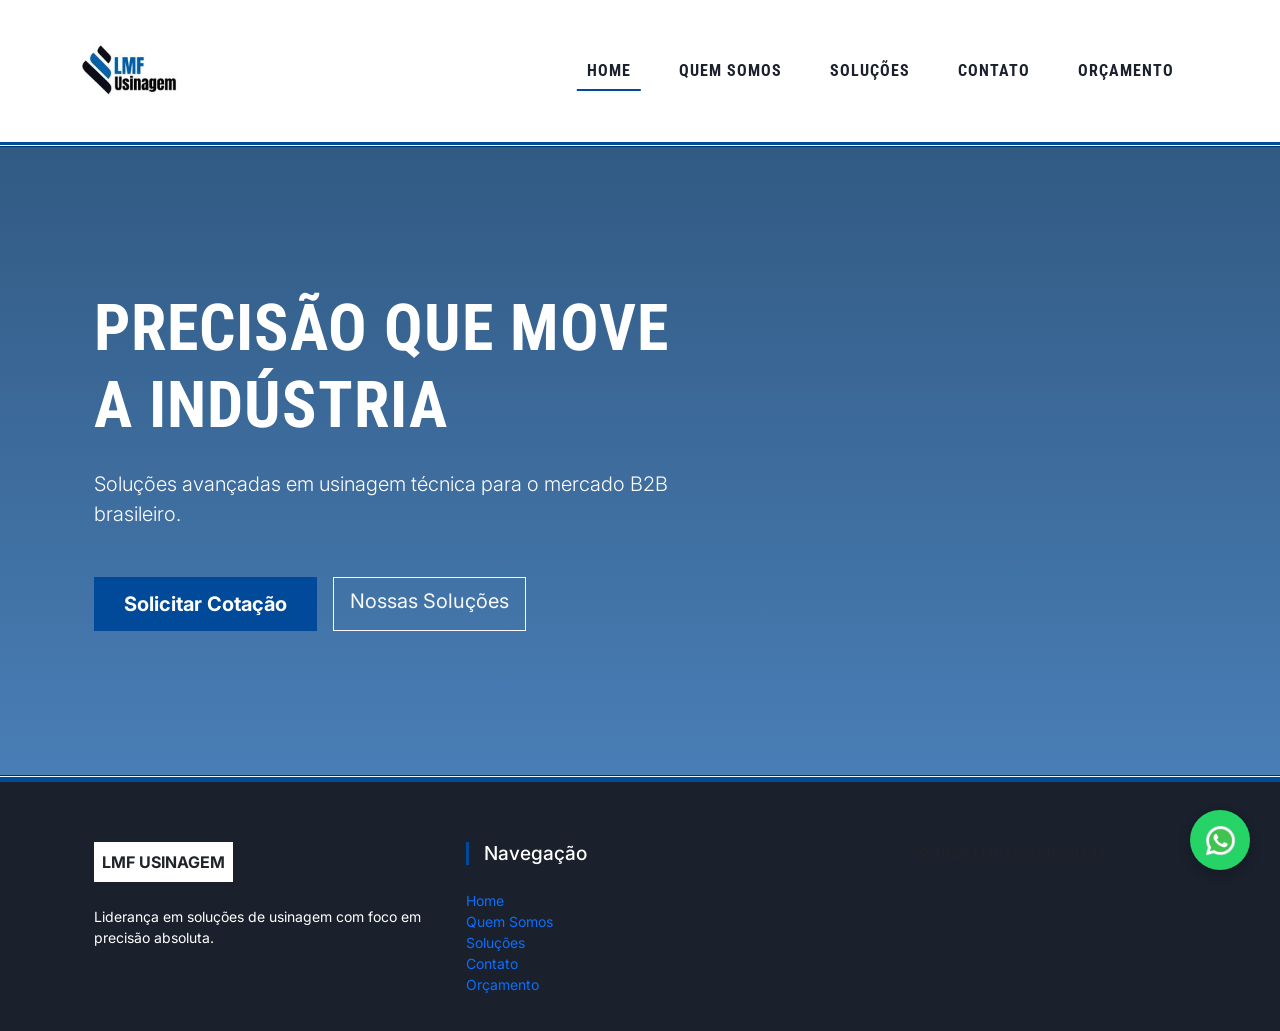
==== index.html @ 6fcbe22f "Versão inicial LMF com ajustes de UI" ====
<!doctype html>
<html lang="pt-br">
  <head>
    <meta charset="UTF-8" />
    <meta name="viewport" content="width=device-width, initial-scale=1.0" />
    <title>LMF Usinagem | Home</title>
    <link
      href="https://cdn.jsdelivr.net/npm/bootstrap@5.3.2/dist/css/bootstrap.min.css"
      rel="stylesheet"
    />
    <link
      href="https://fonts.googleapis.com/css2?family=Inter:wght@400;700&family=Roboto+Condensed:wght@700&display=swap"
      rel="stylesheet"
    />
    <link rel="stylesheet" href="style.css" />
  </head>
  <body>
    <nav class="navbar navbar-expand-lg sticky-top">
      <div class="container">
        <a class="navbar-brand d-flex align-items-center" href="index.html">
          <img src="img/logo.jpg" alt="lmf_logo" height="100" />
        </a>
        <button
          class="navbar-toggler border-0"
          type="button"
          data-bs-toggle="collapse"
          data-bs-target="#navbarNav"
        >
          <span class="navbar-toggler-icon"></span>
        </button>
        <div class="collapse navbar-collapse" id="navbarNav">
          <ul class="navbar-nav ms-auto">
            <li class="nav-item">
              <a class="nav-link active" href="index.html">Home</a>
            </li>
            <li class="nav-item">
              <a class="nav-link" href="quem_somos.html">Quem Somos</a>
            </li>
            <li class="nav-item">
              <a class="nav-link" href="solucoes.html">Soluções</a>
            </li>
            <li class="nav-item">
              <a class="nav-link" href="contato.html">Contato</a>
            </li>
            <li class="nav-item">
              <a class="nav-link" href="orcamento.html">Orçamento</a>
            </li>
          </ul>
        </div>
      </div>
    </nav>

    <main>
      <div class="hero">
        <div class="container">
          <div class="row">
            <div class="col-lg-7">
              <h1 class="display-3 fw-bold mb-4">
                Precisão que Move a Indústria
              </h1>
              <p class="lead mb-5">
                Soluções avançadas em usinagem técnica para o mercado B2B
                brasileiro.
              </p>
              <div class="d-flex gap-3">
                <a href="orcamento.html" class="btn btn-industrial btn-lg"
                  >Solicitar Cotação</a
                >
                <a
                  href="solucoes.html"
                  class="btn btn-outline-light btn-lg rounded-0"
                  >Nossas Soluções</a
                >
              </div>
            </div>
          </div>
        </div>
      </div>
    </main>

    <footer>
      <div class="container">
        <div class="row g-4">
          <div class="col-lg-4">
            <div class="bg-white d-inline-block p-2 mb-4 fw-bold text-dark">
              LMF USINAGEM
            </div>
            <p class="small">
              Liderança em soluções de usinagem com foco em precisão absoluta.
            </p>
          </div>
          <div class="col-lg-4">
            <h6 class="footer-heading">Navegação</h6>
            <ul class="list-unstyled small">
              <li>
                <a href="index.html" class="text-decoration-none">Home</a>
              </li>
              <li>
                <a href="quem_somos.html" class="text-decoration-none"
                  >Quem Somos</a
                >
              </li>
              <li>
                <a href="solucoes.html" class="text-decoration-none"
                  >Soluções</a
                >
              </li>
              <li>
                <a href="contato.html" class="text-decoration-none">Contato</a>
              </li>
              <li>
                <a href="orcamento.html" class="text-decoration-none"
                  >Orçamento</a
                >
              </li>
            </ul>
          </div>
          <div class="col-lg-4 text-center">
            <p class="small text-muted">© 2026 LMF Usinagem Ltda.</p>
          </div>
        </div>
      </div>
    </footer>

    <a href="https://wa.me/5511959652574" target="_blank" class="whatsapp-fab">
      <img src="img/whats_icon.png" alt="WhatsApp" class="whats_image" />
    </a>
    <script src="https://cdn.jsdelivr.net/npm/bootstrap@5.3.2/dist/js/bootstrap.bundle.min.js"></script>
    <script src="script.js"></script>
  </body>
</html>
---- style.css ----
html {
    overflow-y: scroll;
}

:root {
    --lmf-blue: #004a99;
    --lmf-dark-blue: #003366;
    --lmf-gray-metallic: #e2e8f0;
    --lmf-dark-gray: #1a202c;
    --lmf-accent: #3182ce;
    --lmf-white: #ffffff;
}

body {
    font-family: 'Inter', sans-serif;
    color: var(--lmf-dark-gray);
    background-color: #f4f7f9;
    overflow-x: hidden;
    width: 100%;
}

main {
    padding-top: 1px;
    padding-bottom: 1px;
}

h1, h2, h3, .nav-link {
    font-family: 'Roboto Condensed', sans-serif;
    text-transform: uppercase;
    letter-spacing: 1px;
}

.btn, .card, .form-control, .form-select {
    border-radius: 0 !important;
}


.navbar {
    background-color: var(--lmf-white);
    border-bottom: 3px solid var(--lmf-blue);
    padding: 1rem 0;
    transition: all 0.3s ease;
}

.nav-link {
    color: var(--lmf-dark-gray) !important;
    font-weight: 700;
    padding: 0.5rem 1.5rem !important;
    position: relative;
    display: inline-block;
}


.nav-link::after {
    content: '';
    position: absolute;
    bottom: 0;
    left: 50%; 
    width: 0;   
    height: 2px;
    background: var(--lmf-blue);
    transition: all 0.3s ease-in-out;
    transform: translateX(-50%); 
}

.nav-link:hover::after, 
.nav-link.active::after {
    width: 70%; 
}


.hero {
    background: linear-gradient(rgba(0, 51, 102, 0.8), rgba(0, 74, 153, 0.7)), 
                url('https://images.unsplash.com/photo-1504917595217-d4dc5ebe6122?auto=format&fit=crop&q=80&w=2000');
    background-size: cover;
    background-position: center;
    height: 70vh;
    display: flex;
    align-items: center;
    color: white;
    border-top: 1px solid var(--lmf-dark-blue);
    border-bottom: 1px solid var(--lmf-dark-blue);
}

.page-section {
    padding: 80px 0;
}

.service-card {
    border: 1px solid #ddd;
    border-left: 5px solid var(--lmf-blue);
    transition: all 0.3s ease;
    height: 100%;
    background: white;
}

.service-card:hover {
    transform: scale(1.02);
    box-shadow: 0 10px 20px rgba(0,0,0,0.1);
}

.whatsapp-fab {
    position: fixed;
    bottom: 30px;
    right: 30px;
    background-color: #25d366;
    width: 60px;
    height: 60px;
    border-radius: 50%;
    display: flex;
    align-items: center;
    justify-content: center;
    box-shadow: 0 4px 12px rgba(0,0,0,0.2);
    z-index: 1000;
    transition: transform 0.3s;
}

.whatsapp-fab:hover { transform: scale(1.1); }

footer {
    background-color: var(--lmf-dark-gray);
    color: var(--lmf-white);
    padding: 60px 0 20px;
    border-top: 5px solid var(--lmf-blue);
}

.footer-heading {
    color: white;
    margin-bottom: 25px;
    font-size: 1.2rem;
    border-left: 3px solid var(--lmf-blue);
    padding-left: 15px;
}

.placeholder-img {
    background: #e2e8f0;
    display: flex;
    align-items: center;
    justify-content: center;
    color: #64748b;
    font-weight: bold;
    text-transform: uppercase;
}

.btn-industrial {
    background-color: var(--lmf-blue);
    color: white;
    border: none;
    padding: 12px 30px;
    font-weight: bold;
    transition: background 0.3s;
}

.btn-industrial:hover { background-color: var(--lmf-dark-blue); }

.whats_image {
    width: 35px;
    height: 35px;
}

.row {
    margin-left: 0;
    margin-right: 0;
}

.google-map {
    width: 100%;
    height: 100px;
    border: 0;
    border-radius: 15px;
    display: block;
}
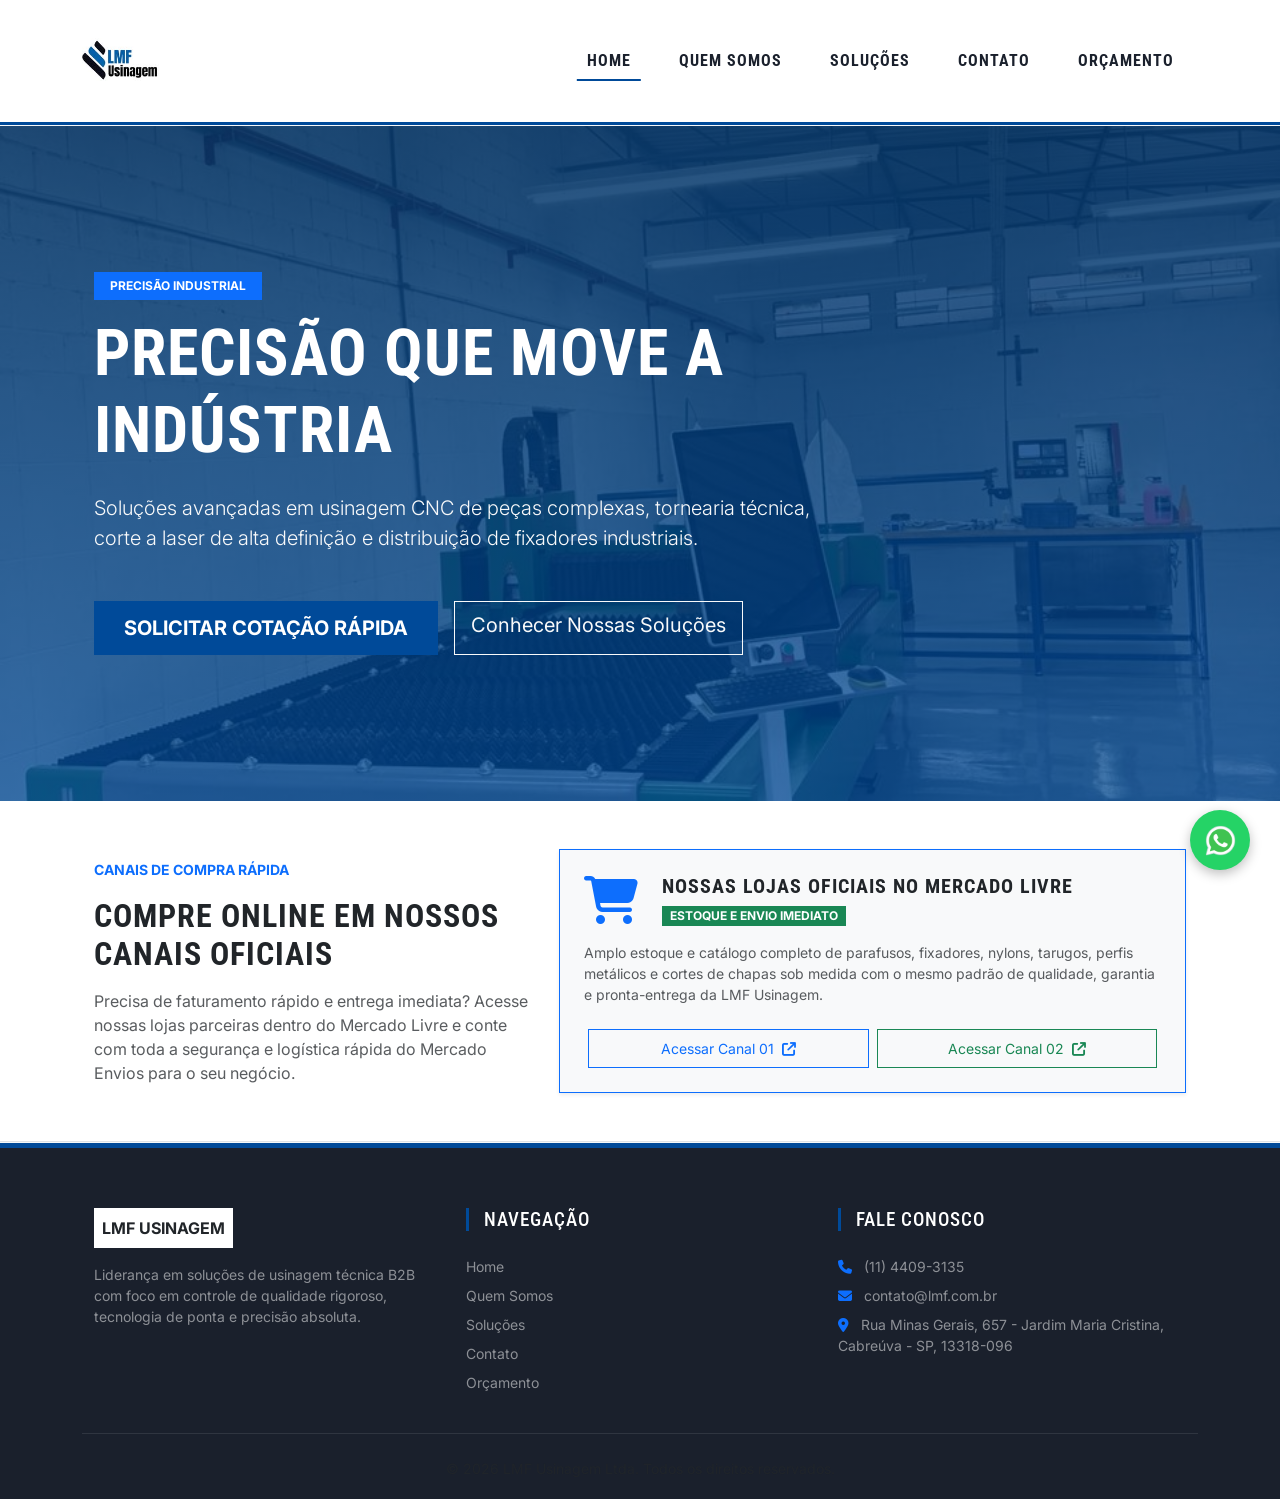
==== commit 16a7d81e: "feat: atualiza design institucional, adiciona fotos tratadas, otimiza seo local e integra lojas do m" ====
--- a/index.html
+++ b/index.html
@@ -3,13 +3,61 @@
   <head>
     <meta charset="UTF-8" />
     <meta name="viewport" content="width=device-width, initial-scale=1.0" />
-    <title>LMF Usinagem | Home</title>
+    <title>
+      LMF Usinagem | Serviços de Usinagem CNC, Corte a Laser e Fixadores
+    </title>
+    <meta
+      name="description"
+      content="Serviços de usinagem técnica de precisão, tornearia mecânica, corte a laser de chapas e amplo estoque de tarugos e fixadores (parafusos, porcas, arruelas). Atendemos todo o Brasil."
+    />
+    <meta
+      name="keywords"
+      content="usinagem cnc, corte a laser de chapas, tornearia mecanica, tarugos de aço, parafusos e porcas, distribuidor de fixadores, lmf usinagem"
+    />
+    <script type="application/ld+json">
+      {
+        "@context": "https://schema.org",
+        "@type": "MetalworkingShops",
+        "name": "LMF Usinagem",
+        "image": "https://www.lmf.com.br/img/logo.jpg",
+        "@id": "https://www.lmf.com.br",
+        "url": "https://www.lmf.com.br",
+        "telephone": "+55-11-4409-3135",
+        "address": {
+          "@type": "PostalAddress",
+          "streetAddress": "Rua Nome da Rua, Número",
+          "addressLocality": "Diadema",
+          "addressRegion": "SP",
+          "postalCode": "09900-000",
+          "addressCountry": "BR"
+        },
+        "geo": {
+          "@type": "GeoCoordinates",
+          "latitude": -23.6821,
+          "longitude": -46.6214
+        },
+        "openingHoursSpecification": {
+          "@type": "OpeningHoursSpecification",
+          "dayOfWeek": ["Monday", "Tuesday", "Wednesday", "Thursday", "Friday"],
+          "opens": "08:00",
+          "closes": "18:00"
+        },
+        "sameAs": [
+          "https://www.mercadolivre.com.br/pagina/lmfusinagem",
+          "https://www.mercadolivre.com.br/pagina/lmf_usinagem"
+        ]
+      }
+    </script>
     <link
       href="https://cdn.jsdelivr.net/npm/bootstrap@5.3.2/dist/css/bootstrap.min.css"
       rel="stylesheet"
     />
     <link
       href="https://fonts.googleapis.com/css2?family=Inter:wght@400;700&family=Roboto+Condensed:wght@700&display=swap"
+      rel="stylesheet"
+    />
+    <link
+      href="https://cdnjs.cloudflare.com/ajax/libs/font-awesome/6.4.0/css/all.min.css"
       rel="stylesheet"
     />
     <link rel="stylesheet" href="style.css" />
@@ -18,7 +66,7 @@
     <nav class="navbar navbar-expand-lg sticky-top">
       <div class="container">
         <a class="navbar-brand d-flex align-items-center" href="index.html">
-          <img src="img/logo.jpg" alt="lmf_logo" height="100" />
+          <img src="img/logo.jpg" alt="LMF Usinagem Logo" height="80" />
         </a>
         <button
           class="navbar-toggler border-0"
@@ -54,77 +102,219 @@
       <div class="hero">
         <div class="container">
           <div class="row">
-            <div class="col-lg-7">
-              <h1 class="display-3 fw-bold mb-4">
+            <div class="col-lg-8">
+              <span
+                class="badge bg-primary text-uppercase mb-3 px-3 py-2 fw-bold rounded-0"
+                >Precisão Industrial</span
+              >
+              <h1 class="display-3 fw-bold mb-4 text-white">
                 Precisão que Move a Indústria
               </h1>
-              <p class="lead mb-5">
-                Soluções avançadas em usinagem técnica para o mercado B2B
-                brasileiro.
+              <p class="lead mb-5 text-light">
+                Soluções avançadas em usinagem CNC de peças complexas, tornearia
+                técnica, corte a laser de alta definição e distribuição de
+                fixadores industriais.
               </p>
-              <div class="d-flex gap-3">
+              <div class="d-flex flex-wrap gap-3">
                 <a href="orcamento.html" class="btn btn-industrial btn-lg"
-                  >Solicitar Cotação</a
-                >
-                <a
-                  href="solucoes.html"
-                  class="btn btn-outline-light btn-lg rounded-0"
-                  >Nossas Soluções</a
+                  >Solicitar Cotação Rápida</a
+                >
+                <a href="solucoes.html" class="btn btn-outline-light btn-lg"
+                  >Conhecer Nossas Soluções</a
                 >
               </div>
             </div>
           </div>
         </div>
       </div>
+
+      <section class="py-5 bg-white border-bottom">
+        <div class="container">
+          <div class="row align-items-center g-4">
+            <div class="col-lg-5">
+              <span class="text-primary fw-bold text-uppercase small"
+                >Canais de Compra Rápida</span
+              >
+              <h2 class="fw-bold my-3 text-dark">
+                Compre Online em Nossos Canais Oficiais
+              </h2>
+              <p class="text-muted mb-0">
+                Precisa de faturamento rápido e entrega imediata? Acesse nossas
+                lojas parceiras dentro do Mercado Livre e conte com toda a
+                segurança e logística rápida do Mercado Envios para o seu
+                negócio.
+              </p>
+            </div>
+
+            <div class="col-lg-7">
+              <div
+                class="card border-primary p-4 shadow-sm bg-light text-center text-md-start"
+              >
+                <div
+                  class="d-flex flex-column flex-md-row align-items-center mb-3"
+                >
+                  <i
+                    class="fa-solid fa-cart-shopping fa-3x text-primary me-md-4 mb-3 mb-md-0"
+                  ></i>
+                  <div>
+                    <h5 class="fw-bold text-dark mb-1 text-uppercase">
+                      Nossas Lojas Oficiais no Mercado Livre
+                    </h5>
+                    <span
+                      class="badge bg-success text-uppercase fw-bold rounded-0"
+                      style="font-size: 0.75rem"
+                      >Estoque e Envio Imediato</span
+                    >
+                  </div>
+                </div>
+
+                <p class="text-muted small mb-4">
+                  Amplo estoque e catálogo completo de parafusos, fixadores,
+                  nylons, tarugos, perfis metálicos e cortes de chapas sob
+                  medida com o mesmo padrão de qualidade, garantia e
+                  pronta-entrega da LMF Usinagem.
+                </p>
+
+                <div class="row g-2">
+                  <div class="col-sm-6">
+                    <a
+                      href="https://www.mercadolivre.com.br/pagina/lmfusinagem"
+                      target="_blank"
+                      class="btn btn-outline-primary btn-sm w-100 py-2 rounded-0"
+                    >
+                      Acessar Canal 01
+                      <i
+                        class="fa-solid fa-arrow-up-right-from-square ms-1"
+                      ></i>
+                    </a>
+                  </div>
+                  <div class="col-sm-6">
+                    <a
+                      href="https://www.mercadolivre.com.br/pagina/lmf_usinagem"
+                      target="_blank"
+                      class="btn btn-outline-success btn-sm w-100 py-2 rounded-0"
+                    >
+                      Acessar Canal 02
+                      <i
+                        class="fa-solid fa-arrow-up-right-from-square ms-1"
+                      ></i>
+                    </a>
+                  </div>
+                </div>
+              </div>
+            </div>
+          </div>
+        </div>
+      </section>
     </main>
 
     <footer>
       <div class="container">
         <div class="row g-4">
           <div class="col-lg-4">
-            <div class="bg-white d-inline-block p-2 mb-4 fw-bold text-dark">
+            <div class="bg-white d-inline-block p-2 mb-3 fw-bold text-dark">
               LMF USINAGEM
             </div>
-            <p class="small">
-              Liderança em soluções de usinagem com foco em precisão absoluta.
+            <p class="small text-white-50">
+              Liderança em soluções de usinagem técnica B2B com foco em controle
+              de qualidade rigoroso, tecnologia de ponta e precisão absoluta.
             </p>
           </div>
+
           <div class="col-lg-4">
             <h6 class="footer-heading">Navegação</h6>
             <ul class="list-unstyled small">
-              <li>
-                <a href="index.html" class="text-decoration-none">Home</a>
-              </li>
-              <li>
-                <a href="quem_somos.html" class="text-decoration-none"
+              <li class="mb-2">
+                <a
+                  href="index.html"
+                  class="text-white-50 text-decoration-none hover-white"
+                  >Home</a
+                >
+              </li>
+              <li class="mb-2">
+                <a
+                  href="quem_somos.html"
+                  class="text-white-50 text-decoration-none hover-white"
                   >Quem Somos</a
                 >
               </li>
-              <li>
-                <a href="solucoes.html" class="text-decoration-none"
+              <li class="mb-2">
+                <a
+                  href="solucoes.html"
+                  class="text-white-50 text-decoration-none hover-white"
                   >Soluções</a
                 >
               </li>
-              <li>
-                <a href="contato.html" class="text-decoration-none">Contato</a>
-              </li>
-              <li>
-                <a href="orcamento.html" class="text-decoration-none"
+              <li class="mb-2">
+                <a
+                  href="contato.html"
+                  class="text-white-50 text-decoration-none hover-white"
+                  >Contato</a
+                >
+              </li>
+              <li class="mb-2">
+                <a
+                  href="orcamento.html"
+                  class="text-white-50 text-decoration-none hover-white"
                   >Orçamento</a
                 >
               </li>
             </ul>
           </div>
-          <div class="col-lg-4 text-center">
-            <p class="small text-muted">© 2026 LMF Usinagem Ltda.</p>
+
+          <div class="col-lg-4">
+            <h6 class="footer-heading">Fale Conosco</h6>
+            <ul class="list-unstyled small text-white-50">
+              <li class="mb-2">
+                <i class="fa-solid fa-phone text-primary me-2"></i>
+                <a
+                  href="tel:1144093135"
+                  class="text-white-50 text-decoration-none hover-white"
+                  >(11) 4409-3135</a
+                >
+              </li>
+              <li class="mb-2">
+                <i class="fa-solid fa-envelope text-primary me-2"></i>
+                <a
+                  href="mailto:contato@lmf.com.br"
+                  class="text-white-50 text-decoration-none hover-white"
+                  >contato@lmf.com.br</a
+                >
+              </li>
+              <li class="mb-2">
+                <i class="fa-solid fa-location-dot text-primary me-2"></i>
+                <a
+                  href="https://maps.app.goo.gl/K8T7A7mC6T72"
+                  target="_blank"
+                  class="text-white-50 text-decoration-none hover-white"
+                >
+                  Rua Minas Gerais, 657 - Jardim Maria Cristina, Cabreúva - SP,
+                  13318-096
+                </a>
+              </li>
+            </ul>
+          </div>
+        </div>
+        <hr class="border-secondary my-4" />
+        <div class="row">
+          <div class="col-12 text-center">
+            <p class="small text-muted mb-0">
+              © 2026 LMF Usinagem Ltda. Todos os direitos reservados.
+            </p>
           </div>
         </div>
       </div>
     </footer>
 
-    <a href="https://wa.me/5511959652574" target="_blank" class="whatsapp-fab">
+    <a
+      href="https://wa.me/5511959652574"
+      target="_blank"
+      class="whatsapp-fab"
+      aria-label="Fale conosco pelo WhatsApp"
+    >
       <img src="img/whats_icon.png" alt="WhatsApp" class="whats_image" />
     </a>
+
     <script src="https://cdn.jsdelivr.net/npm/bootstrap@5.3.2/dist/js/bootstrap.bundle.min.js"></script>
     <script src="script.js"></script>
   </body>
--- a/style.css
+++ b/style.css
@@ -24,7 +24,7 @@
     padding-bottom: 1px;
 }
 
-h1, h2, h3, .nav-link {
+h1, h2, h3, h4, h5, h6, .nav-link {
     font-family: 'Roboto Condensed', sans-serif;
     text-transform: uppercase;
     letter-spacing: 1px;
@@ -33,7 +33,6 @@
 .btn, .card, .form-control, .form-select {
     border-radius: 0 !important;
 }
-
 
 .navbar {
     background-color: var(--lmf-white);
@@ -49,7 +48,6 @@
     position: relative;
     display: inline-block;
 }
-
 
 .nav-link::after {
     content: '';
@@ -68,18 +66,24 @@
     width: 70%; 
 }
 
-
+/* Hero Section Otimizada usando a foto do laser em altíssima qualidade */
 .hero {
-    background: linear-gradient(rgba(0, 51, 102, 0.8), rgba(0, 74, 153, 0.7)), 
-                url('https://images.unsplash.com/photo-1504917595217-d4dc5ebe6122?auto=format&fit=crop&q=80&w=2000');
+    background: linear-gradient(rgba(0, 51, 102, 0.85), rgba(0, 74, 153, 0.75)), 
+                url('img/laser_1.jpeg');
     background-size: cover;
     background-position: center;
-    height: 70vh;
+    background-attachment: scroll;
+    height: 75vh;
     display: flex;
     align-items: center;
     color: white;
-    border-top: 1px solid var(--lmf-dark-blue);
-    border-bottom: 1px solid var(--lmf-dark-blue);
+}
+
+@media (max-width: 768px) {
+    .hero {
+        height: auto;
+        padding: 80px 0;
+    }
 }
 
 .page-section {
@@ -95,8 +99,13 @@
 }
 
 .service-card:hover {
-    transform: scale(1.02);
-    box-shadow: 0 10px 20px rgba(0,0,0,0.1);
+    transform: translateY(-5px);
+    box-shadow: 0 10px 20px rgba(0,0,0,0.15);
+}
+
+.img-gallery-fit {
+    height: 220px;
+    object-fit: cover;
 }
 
 .whatsapp-fab {
@@ -110,12 +119,14 @@
     display: flex;
     align-items: center;
     justify-content: center;
-    box-shadow: 0 4px 12px rgba(0,0,0,0.2);
+    box-shadow: 0 4px 12px rgba(0,0,0,0.25);
     z-index: 1000;
     transition: transform 0.3s;
 }
 
-.whatsapp-fab:hover { transform: scale(1.1); }
+.whatsapp-fab:hover { 
+    transform: scale(1.1); 
+}
 
 footer {
     background-color: var(--lmf-dark-gray);
@@ -132,16 +143,6 @@
     padding-left: 15px;
 }
 
-.placeholder-img {
-    background: #e2e8f0;
-    display: flex;
-    align-items: center;
-    justify-content: center;
-    color: #64748b;
-    font-weight: bold;
-    text-transform: uppercase;
-}
-
 .btn-industrial {
     background-color: var(--lmf-blue);
     color: white;
@@ -149,9 +150,13 @@
     padding: 12px 30px;
     font-weight: bold;
     transition: background 0.3s;
+    text-transform: uppercase;
 }
 
-.btn-industrial:hover { background-color: var(--lmf-dark-blue); }
+.btn-industrial:hover { 
+    background-color: var(--lmf-dark-blue); 
+    color: white;
+}
 
 .whats_image {
     width: 35px;
@@ -163,10 +168,9 @@
     margin-right: 0;
 }
 
-.google-map {
-    width: 100%;
-    height: 100px;
-    border: 0;
-    border-radius: 15px;
-    display: block;
+.hover-white {
+    transition: color 0.2s ease-in-out;
+}
+.hover-white:hover {
+    color: var(--lmf-white) !important;
 }
